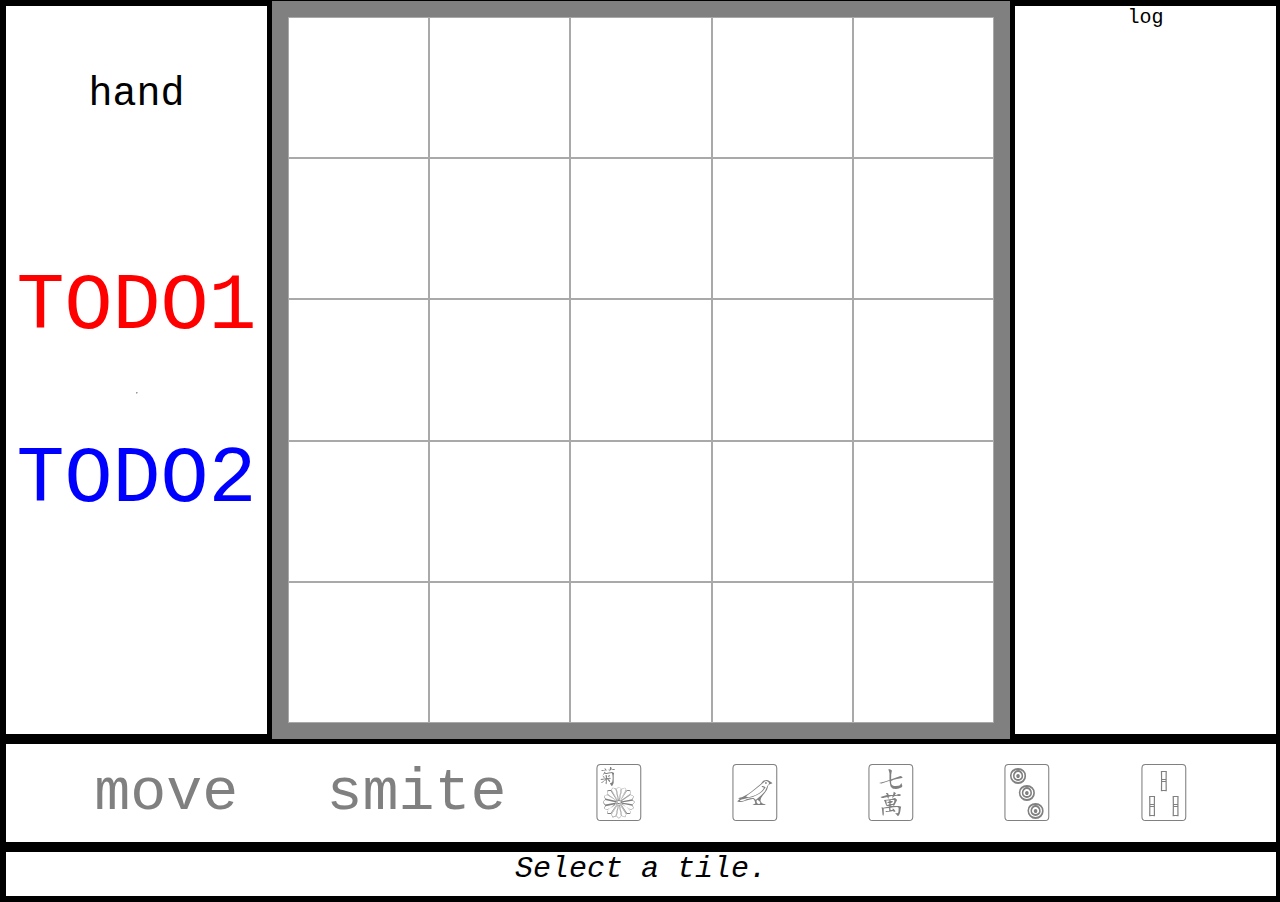
==== client/index.html @ 26b4623c "partial draft for encoding the FULL within-turn choices as a state machine" ====
<!DOCTYPE html>
<html lang="en">
  <head>
    <title>Arena In Progress</title>
    <link rel="stylesheet" href="style.css">
  </head>
  <body>
    <div class="container">
      <div class="player-info grid-element">
        <div class="title-box">hand</div>
        <div class="hand north">TODO1</div>
        <hr />
        <div class="hand south">TODO2</div>
      </div>
      <div class="board grid-element"></div>
      <div class="log grid-element">log</div>
      <div class="actions grid-element"></div>
      <div class="prompt grid-element">prompt</div>
    </div>
    <script src="main.js" type="module"></script>
  </body>
</html>
---- client/style.css ----
body {
  background-color: white;
  justify-content: center;
  align-items: center;
  margin: 0;
}

/* Top-level grid containing elements for the board, log, action buttons, etc. */

.container {
  display: grid;
  grid-template-columns: 1fr 82vmin 1fr;
  grid-template-rows: 82vmin 2fr 1fr;
  border: 1px solid black;

  font-family: 'Courier New';
  font-weight: normal;
  font-size: 20px;
  text-align: center;

  width: 100vw;
  height: 100vh;
}

.grid-element {
  border: 5px solid black;
}

.title-box {
  position: relative;
  top: -20%;
  display: inline;
  font-size: 40px;
  background-color: white;
}

.player-info {
  grid-column: 1 / 2;
  grid-row: 1 / 2;

  display: flex;
  align-items: center;
  justify-content: center;
  flex-direction: column;
  position: relative;
  font-size: 400%;
  padding: 2% 2%;
}
.log {
  grid-column: 3 / 4;
  grid-row: 1 / 2;
}
.actions {
  grid-column: 1 / 4;
  grid-row: 2 / 3;

  display: flex;
  flex-direction: row;
  font-size: 300%;
  align-items: center;
  justify-content: space-evenly;

  color: grey;
  font-weight: light;
}
.valid-action {
  color: black;
  font-weight: bold;
}
.chosen-action {
  border-radius: 100%;
  border: 1px solid;
}
.chosen-start::before {
  position: absolute;
  content: 'O';
  top: 0;
  bottom: 0;
  left: 0;
  right: 0;
  margin: auto;
}
.chosen-target::before {
  position: absolute;
  content: 'X';
  top: 0;
  bottom: 0;
  left: 0;
  right: 0;
  margin: auto;
}

.prompt {
  grid-column: 1 / 4;
  grid-row: 3 / 4;
  font-size: 150%;
  font-style: italic;
}

.board {
  grid-column: 2 / 3;
  grid-row: 1 / 2;
  aspect-ratio: 1;

  background-color: gray;
  display: flex;
  flex-direction: row;
  padding: 2% 2%;
  position: relative;
  border: 1px solid gray;
}

.column {
  box-sizing: border-box;
  width: 20%; /* assumes a 5x5 board */
}

.cell {
  box-sizing: border-box;
  height: 20%; /* assumes a 5x5 board */
  border: 1px solid darkgrey;
  background-color: white;
  position: relative;

  line-height: 14vmin;
  font-size: 14vmin;
}
.valid-target {
  background-color: lightgray;
}

.north {
  color: red
}

.south {
  color: blue
}
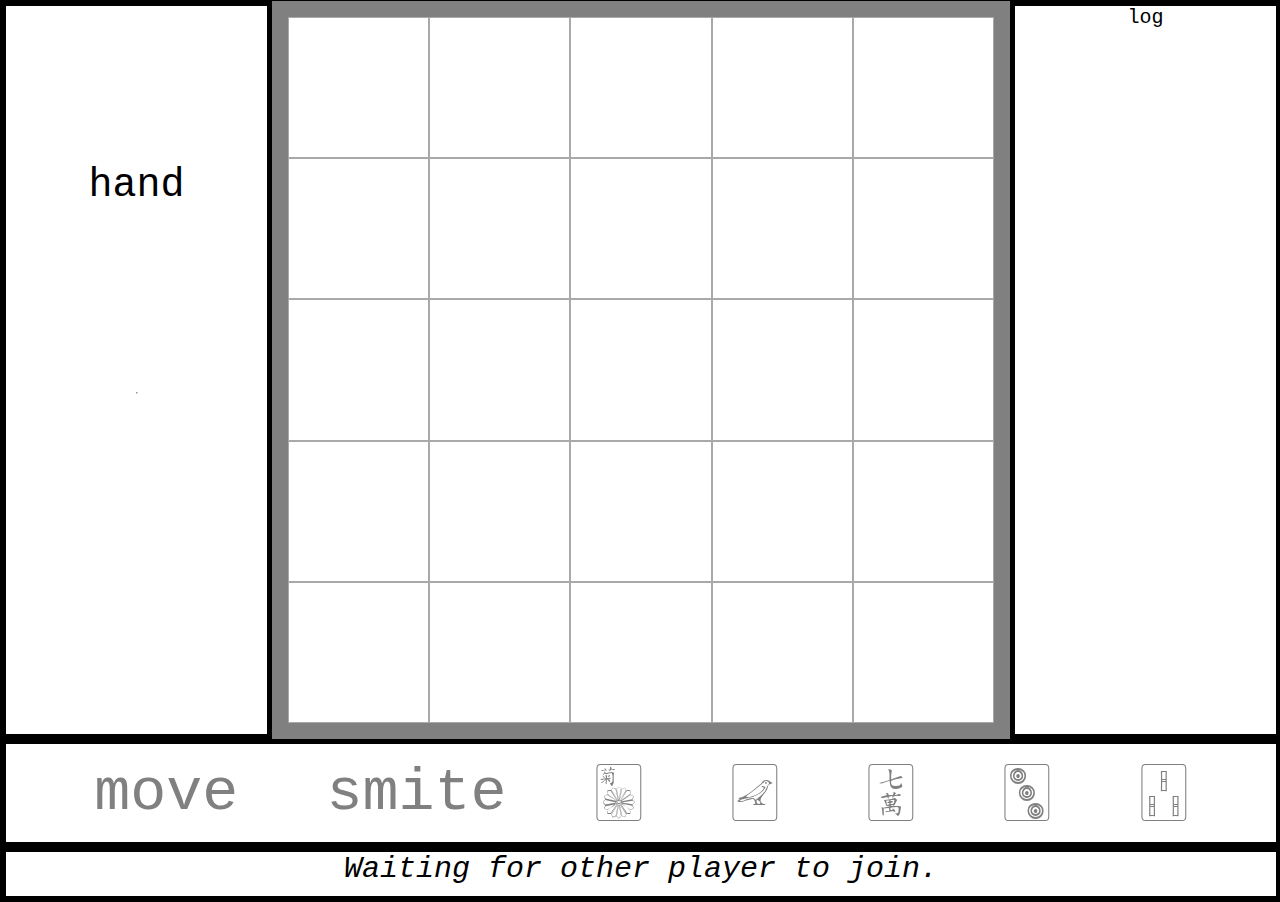
==== commit 352be412: "fix javascript join" ====
--- a/client/index.html
+++ b/client/index.html
@@ -8,9 +8,9 @@
     <div class="container">
       <div class="player-info grid-element">
         <div class="title-box">hand</div>
-        <div class="hand north">TODO1</div>
+        <div class="hand north"></div>
         <hr />
-        <div class="hand south">TODO2</div>
+        <div class="hand south"></div>
       </div>
       <div class="board grid-element"></div>
       <div class="log grid-element">log</div>
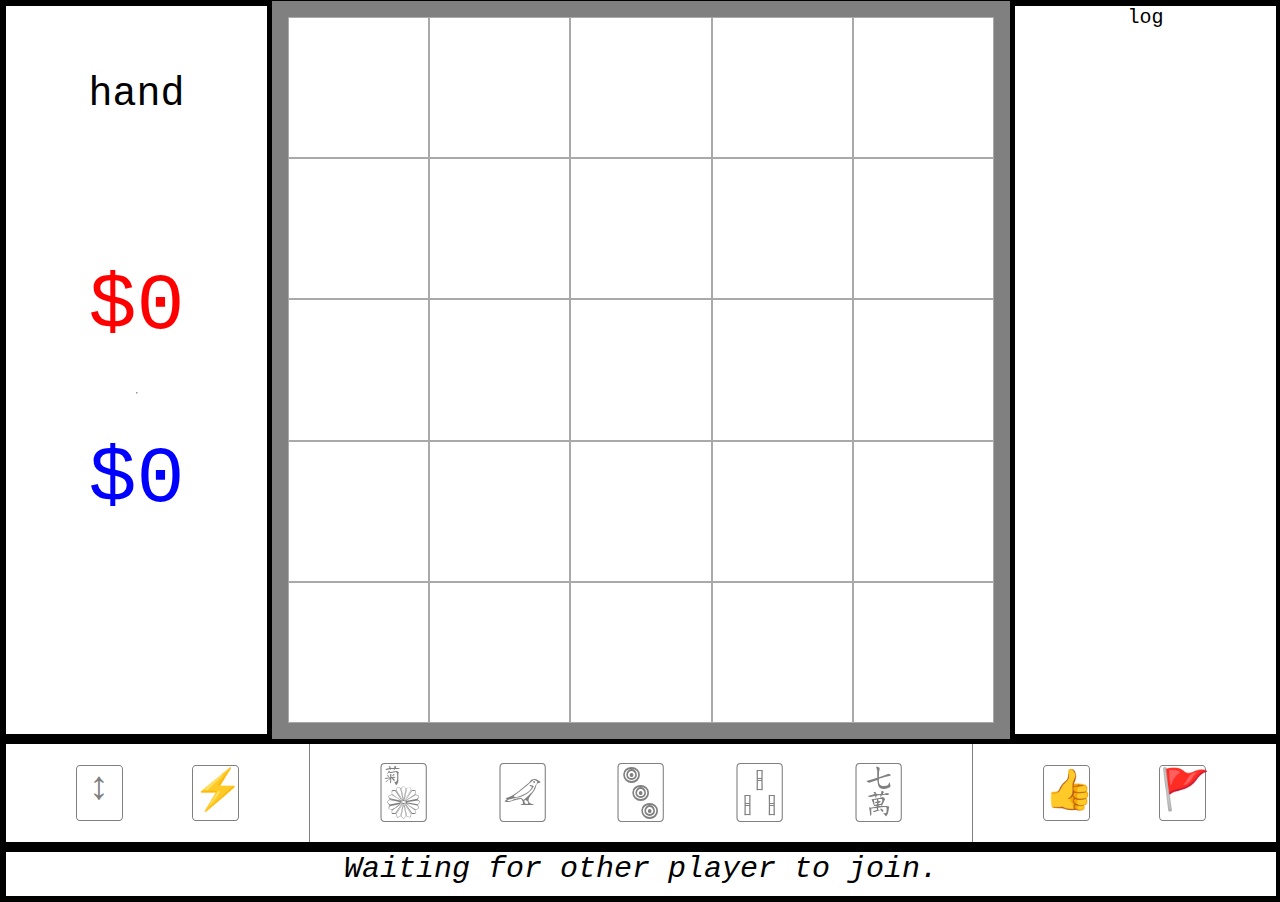
==== commit 69854d5f: "1 tile being lost successfully. 2nd is failing" ====
--- a/client/index.html
+++ b/client/index.html
@@ -8,9 +8,13 @@
     <div class="container">
       <div class="player-info grid-element">
         <div class="title-box">hand</div>
-        <div class="hand north"></div>
+        <div class="hand north">
+          <div class="coins">$0</div>
+        </div>
         <hr />
-        <div class="hand south"></div>
+        <div class="hand south">
+          <div class="coins">$0</div>
+        </div>
       </div>
       <div class="board grid-element"></div>
       <div class="log grid-element">log</div>
--- a/client/style.css
+++ b/client/style.css
@@ -56,12 +56,27 @@
 
   display: flex;
   flex-direction: row;
-  font-size: 300%;
   align-items: center;
   justify-content: space-evenly;
+  vertical-align: middle;
 
   color: grey;
   font-weight: light;
+}
+.tile-button {
+  font-size: 310%;
+}
+.outlined-button {
+  font-size: 200%;
+  border-radius: 8%;
+  border: 1px solid grey;
+  height: 6vmin;
+  width: 5vmin;
+  /* TODO the icons don't look vertically centered in the box */
+}
+.action-separator {
+  border-left: 1px solid;
+  height: 100%;
 }
 .valid-action {
   color: black;
@@ -136,3 +151,11 @@
 .south {
   color: blue
 }
+
+.target-north.chosen-target::before {
+  color: red
+}
+
+.target-south.chosen-target::before {
+  color: blue
+}
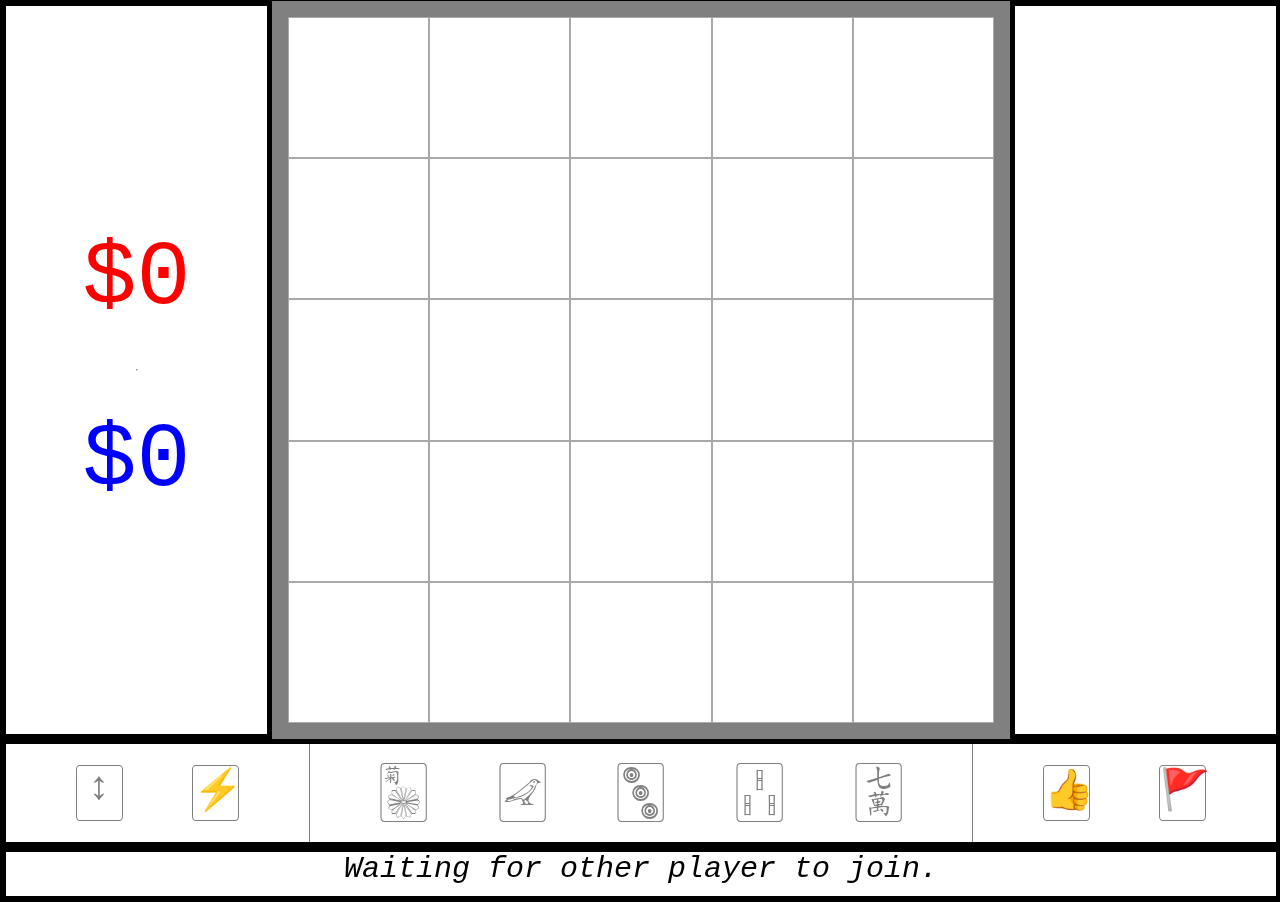
==== commit 352723d2: "remove title-box" ====
--- a/client/index.html
+++ b/client/index.html
@@ -7,7 +7,6 @@
   <body>
     <div class="container">
       <div class="player-info grid-element">
-        <div class="title-box">hand</div>
         <div class="hand north">
           <div class="coins">$0</div>
         </div>
@@ -17,9 +16,9 @@
         </div>
       </div>
       <div class="board grid-element"></div>
-      <div class="log grid-element">log</div>
+      <div class="log grid-element"></div>
       <div class="actions grid-element"></div>
-      <div class="prompt grid-element">prompt</div>
+      <div class="prompt grid-element">Connecting...</div>
     </div>
     <script src="main.js" type="module"></script>
   </body>
--- a/client/style.css
+++ b/client/style.css
@@ -3,10 +3,11 @@
   justify-content: center;
   align-items: center;
   margin: 0;
+  overflow: hidden;
+  position: fixed;
 }
 
-/* Top-level grid containing elements for the board, log, action buttons, etc. */
-
+/* top-level grid containing the board, log, action panel, player info, etc. */
 .container {
   display: grid;
   grid-template-columns: 1fr 82vmin 1fr;
@@ -25,31 +26,51 @@
 .grid-element {
   border: 5px solid black;
 }
-
+/*
 .title-box {
   position: relative;
   top: -20%;
   display: inline;
   font-size: 40px;
   background-color: white;
-}
+}*/
 
+/* the player-info box displays coins and tiles in hand */
 .player-info {
   grid-column: 1 / 2;
   grid-row: 1 / 2;
 
   display: flex;
-  align-items: center;
   justify-content: center;
   flex-direction: column;
   position: relative;
-  font-size: 400%;
   padding: 2% 2%;
+
+  line-height: 10vmin;
+  font-size: 10vmin;
 }
+.hand-tile {
+  font-weight: light;
+}
+.hand-tile.highlight {
+  color: black;
+  font-weight: bold;
+}
+
+/*
+the log is a list of text notes on the right side of the screen
+explaining what happened in previous turns
+*/
 .log {
   grid-column: 3 / 4;
   grid-row: 1 / 2;
+  overflow-y:auto;
 }
+
+/*
+the action panel has buttons for move, smite, the tiles, and the responses
+currently available actions are highlighted
+*/
 .actions {
   grid-column: 1 / 4;
   grid-row: 2 / 3;
@@ -65,6 +86,7 @@
 }
 .tile-button {
   font-size: 310%;
+
 }
 .outlined-button {
   font-size: 200%;
@@ -72,19 +94,68 @@
   border: 1px solid grey;
   height: 6vmin;
   width: 5vmin;
-  /* TODO the icons don't look vertically centered in the box */
+  /* TODO these icons don't look vertically centered in the box */
 }
 .action-separator {
   border-left: 1px solid;
   height: 100%;
 }
-.valid-action {
+.tile-button.highlight {
   color: black;
   font-weight: bold;
+}
+.outlined-button.highlight {
+  border-width: thick;
+  border-color: black;
+  color: black;
 }
 .chosen-action {
   border-radius: 100%;
   border: 1px solid;
+}
+
+/*
+the prompt is a text string at the bottom of the screen
+explaining what the player should do next
+*/
+.prompt {
+  grid-column: 1 / 4;
+  grid-row: 3 / 4;
+  font-size: 150%;
+  font-style: italic;
+
+  overflow-x:auto;
+}
+
+/* the board is a 5x5 display with the tiles on board */
+.board {
+  grid-column: 2 / 3;
+  grid-row: 1 / 2;
+  aspect-ratio: 1;
+
+  background-color: gray;
+  display: flex;
+  flex-direction: row;
+  padding: 2% 2%;
+  position: relative;
+  border: 1px solid gray;
+}
+.column {
+  box-sizing: border-box;
+  width: 20%; /* assumes a 5x5 board */
+}
+.cell {
+  box-sizing: border-box;
+  height: 20%; /* assumes a 5x5 board */
+  border: 1px solid darkgrey;
+  background-color: white;
+  position: relative;
+
+  line-height: 14vmin;
+  font-size: 14vmin;
+}
+.cell.highlight {
+  background-color: lightgray;
 }
 .chosen-start::before {
   position: absolute;
@@ -105,45 +176,6 @@
   margin: auto;
 }
 
-.prompt {
-  grid-column: 1 / 4;
-  grid-row: 3 / 4;
-  font-size: 150%;
-  font-style: italic;
-}
-
-.board {
-  grid-column: 2 / 3;
-  grid-row: 1 / 2;
-  aspect-ratio: 1;
-
-  background-color: gray;
-  display: flex;
-  flex-direction: row;
-  padding: 2% 2%;
-  position: relative;
-  border: 1px solid gray;
-}
-
-.column {
-  box-sizing: border-box;
-  width: 20%; /* assumes a 5x5 board */
-}
-
-.cell {
-  box-sizing: border-box;
-  height: 20%; /* assumes a 5x5 board */
-  border: 1px solid darkgrey;
-  background-color: white;
-  position: relative;
-
-  line-height: 14vmin;
-  font-size: 14vmin;
-}
-.valid-target {
-  background-color: lightgray;
-}
-
 .north {
   color: red
 }
@@ -159,3 +191,4 @@
 .target-south.chosen-target::before {
   color: blue
 }
+
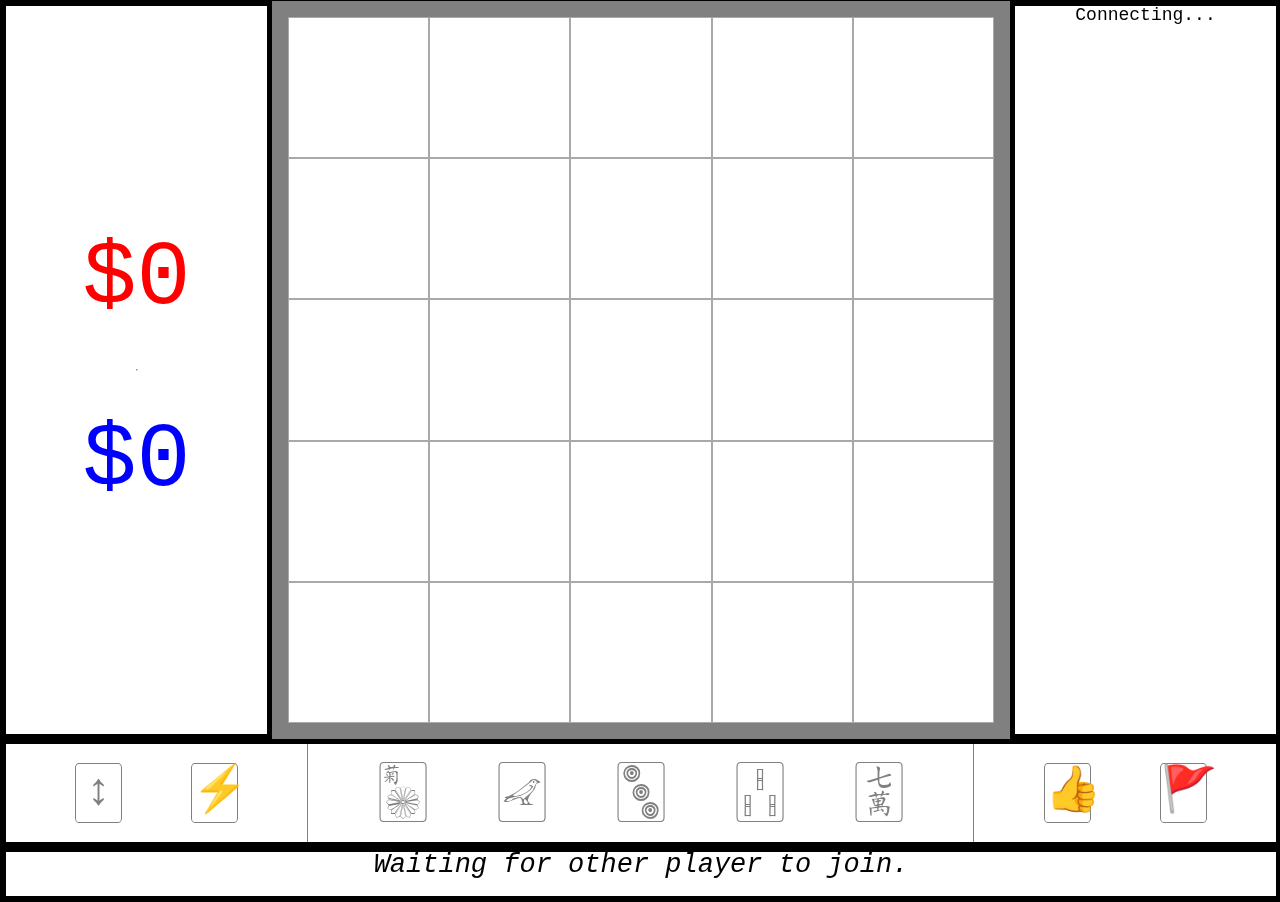
==== commit e47ce9cb: "size all text fonts with vmin too" ====
--- a/client/index.html
+++ b/client/index.html
@@ -16,7 +16,7 @@
         </div>
       </div>
       <div class="board grid-element"></div>
-      <div class="log grid-element"></div>
+      <div class="log grid-element">Connecting...</div>
       <div class="actions grid-element"></div>
       <div class="prompt grid-element">Connecting...</div>
     </div>
--- a/client/style.css
+++ b/client/style.css
@@ -22,18 +22,9 @@
   width: 100vw;
   height: 100vh;
 }
-
 .grid-element {
   border: 5px solid black;
 }
-/*
-.title-box {
-  position: relative;
-  top: -20%;
-  display: inline;
-  font-size: 40px;
-  background-color: white;
-}*/
 
 /* the player-info box displays coins and tiles in hand */
 .player-info {
@@ -65,6 +56,9 @@
   grid-column: 3 / 4;
   grid-row: 1 / 2;
   overflow-y:auto;
+
+  line-height: 2vmin;
+  font-size: 2vmin;
 }
 
 /*
@@ -85,16 +79,18 @@
   font-weight: light;
 }
 .tile-button {
-  font-size: 310%;
-
+  line-height: 7vmin;
+  font-size: 7vmin;
 }
 .outlined-button {
   font-size: 200%;
   border-radius: 8%;
   border: 1px solid grey;
-  height: 6vmin;
   width: 5vmin;
-  /* TODO these icons don't look vertically centered in the box */
+  line-height: 6.5vmin;
+  font-size: 5vmin;
+  vertical-align: middle;
+  /* TODO the emoji aren't quite vertically centered in the box */
 }
 .action-separator {
   border-left: 1px solid;
@@ -121,7 +117,8 @@
 .prompt {
   grid-column: 1 / 4;
   grid-row: 3 / 4;
-  font-size: 150%;
+  font-size: 3vmin;
+  line-height: 3vmin;
   font-style: italic;
 
   overflow-x:auto;
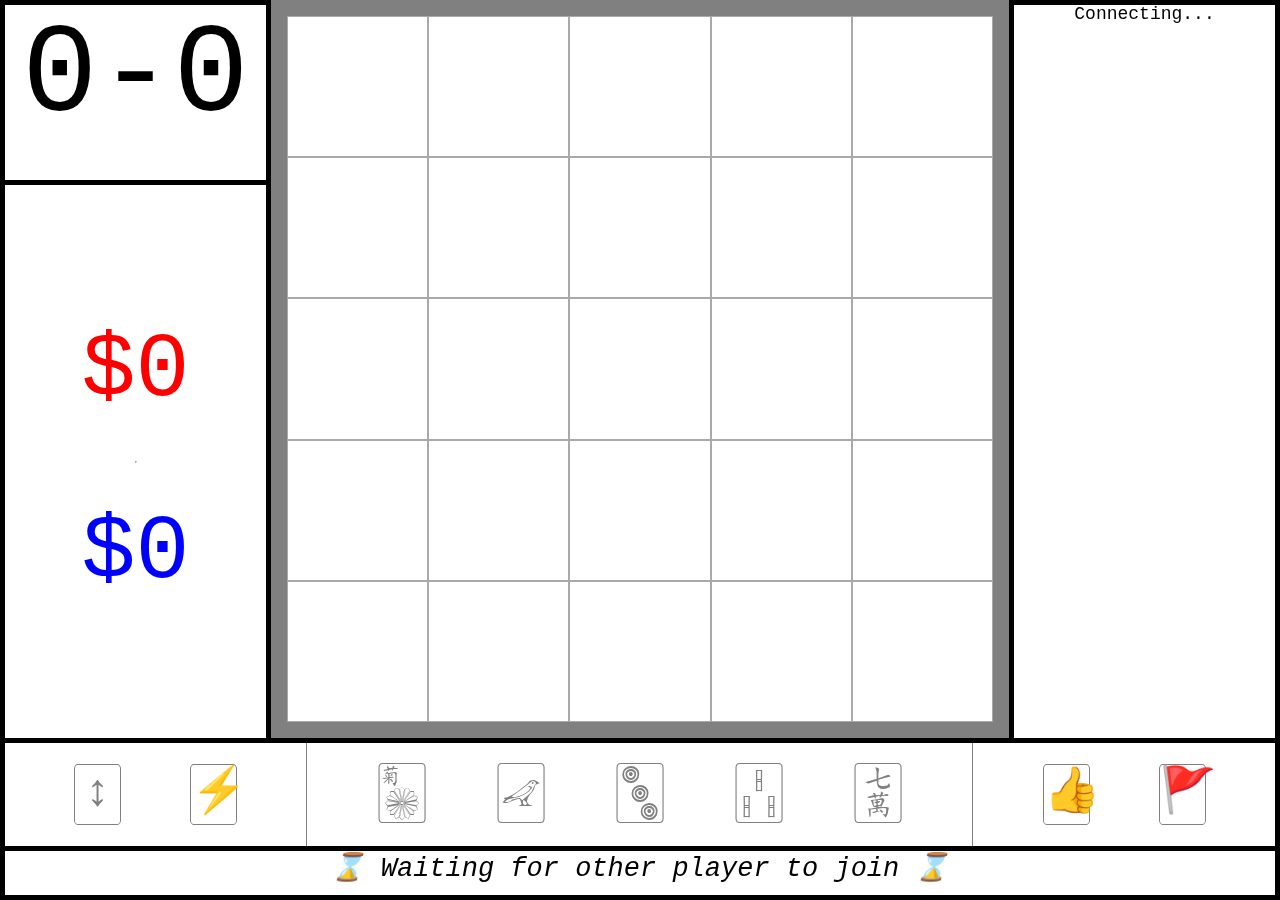
==== commit ace652bf: "fill score with dummy html" ====
--- a/client/index.html
+++ b/client/index.html
@@ -6,6 +6,7 @@
   </head>
   <body>
     <div class="container">
+      <div class="score grid-element">0&hyphen;0</div>
       <div class="player-info grid-element">
         <div class="hand north">
           <div class="coins">$0</div>
--- a/client/style.css
+++ b/client/style.css
@@ -11,8 +11,8 @@
 .container {
   display: grid;
   grid-template-columns: 1fr 82vmin 1fr;
-  grid-template-rows: 82vmin 2fr 1fr;
-  border: 1px solid black;
+  grid-template-rows: 20vmin 62vmin 2fr 1fr;
+  cursor: default;
 
   font-family: 'Courier New';
   font-weight: normal;
@@ -25,11 +25,21 @@
 .grid-element {
   border: 5px solid black;
 }
+/* the score box displays the match score */
+.score {
+  grid-column: 1 / 2;
+  grid-row: 1 / 2;
+
+  font-size: 14vmin;
+  justify-content: center;
+  align-items: center;
+  border-bottom-width: 0;
+}
 
 /* the player-info box displays coins and tiles in hand */
 .player-info {
   grid-column: 1 / 2;
-  grid-row: 1 / 2;
+  grid-row: 2 / 3;
 
   display: flex;
   justify-content: center;
@@ -39,6 +49,7 @@
 
   line-height: 10vmin;
   font-size: 10vmin;
+  border-bottom-width: 0;
 }
 .hand-tile {
   font-weight: light;
@@ -54,11 +65,13 @@
 */
 .log {
   grid-column: 3 / 4;
-  grid-row: 1 / 2;
+  grid-row: 1 / 3;
   overflow-y:auto;
 
   line-height: 2vmin;
   font-size: 2vmin;
+  cursor: text;
+  border-bottom-width: 0;
 }
 
 /*
@@ -67,7 +80,7 @@
 */
 .actions {
   grid-column: 1 / 4;
-  grid-row: 2 / 3;
+  grid-row: 3 / 4;
 
   display: flex;
   flex-direction: row;
@@ -77,6 +90,7 @@
 
   color: grey;
   font-weight: light;
+  border-bottom-width: 0;
 }
 .tile-button {
   line-height: 7vmin;
@@ -109,6 +123,35 @@
   border-radius: 100%;
   border: 1px solid;
 }
+.tooltip {
+  position: relative;
+  display: inline-block;
+}
+.tooltip .tooltiptext {
+  line-height: 2vmin;
+  font-size: 2vmin;
+  font-weight: normal;
+
+  background-color: black;
+  color: white;
+
+  visibility: hidden;
+  text-align: center;
+  padding: 5px 0;
+  border-radius: 6px;
+
+  position: absolute;
+  z-index: 1;
+
+  width: 20vmin;
+  bottom: 100%;
+  left: 50%;
+  margin-left: -10vmin;
+}
+
+.tooltip:hover .tooltiptext {
+  visibility: visible;
+}
 
 /*
 the prompt is a text string at the bottom of the screen
@@ -116,18 +159,19 @@
 */
 .prompt {
   grid-column: 1 / 4;
-  grid-row: 3 / 4;
+  grid-row: 4 / 5;
   font-size: 3vmin;
-  line-height: 3vmin;
+  line-height: 4vmin;
   font-style: italic;
 
+  vertical-align: middle;
   overflow-x:auto;
 }
 
 /* the board is a 5x5 display with the tiles on board */
 .board {
   grid-column: 2 / 3;
-  grid-row: 1 / 2;
+  grid-row: 1 / 3;
   aspect-ratio: 1;
 
   background-color: gray;
@@ -144,6 +188,7 @@
 .cell {
   box-sizing: border-box;
   height: 20%; /* assumes a 5x5 board */
+  width: 100%;
   border: 1px solid darkgrey;
   background-color: white;
   position: relative;
@@ -153,6 +198,22 @@
 }
 .cell.highlight {
   background-color: lightgray;
+}
+.cell.special {
+  font-size: 7vmin;
+  line-height: 7vmin;
+}
+.specialRow {
+  display: flex;
+  flex-direction: row;
+  justify-content: space-evenly;
+  color: grey;
+}
+.board-tile {
+  font-weight: light;
+}
+.board-tile.highlight {
+  font-weight: bold;
 }
 .chosen-start::before {
   position: absolute;
@@ -174,18 +235,30 @@
 }
 
 .north {
-  color: red
+  color: red;
 }
 
 .south {
-  color: blue
+  color: blue;
 }
 
 .target-north.chosen-target::before {
-  color: red
+  color: red;
 }
 
 .target-south.chosen-target::before {
-  color: blue
-}
-
+  color: blue;
+}
+
+.start-north {
+  color: red;
+}
+
+.start-south {
+  color: blue;
+}
+
+.highlight {
+  cursor: pointer;
+}
+
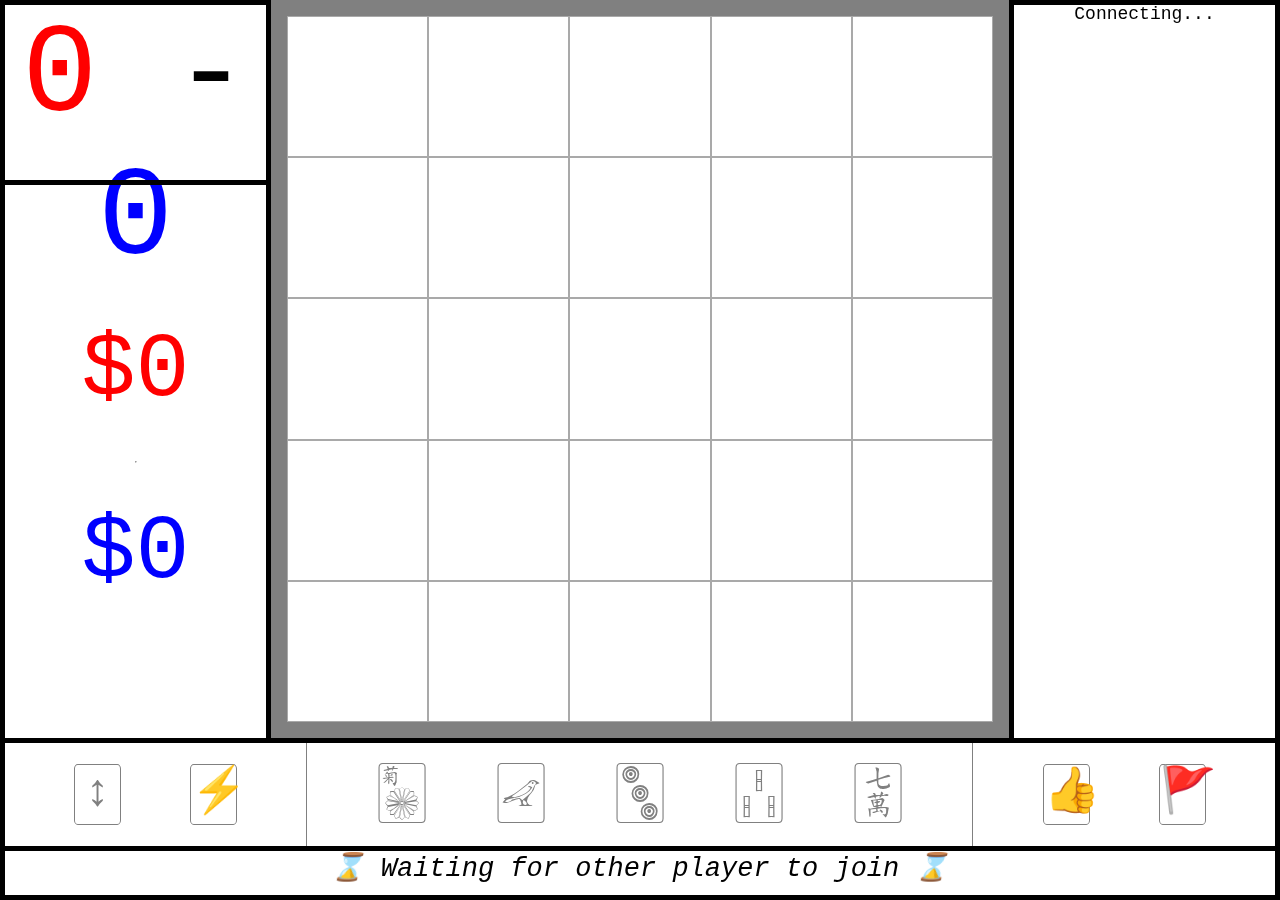
==== commit 509824a6: "update match score throughout the game and preserve between games" ====
--- a/client/index.html
+++ b/client/index.html
@@ -6,7 +6,11 @@
   </head>
   <body>
     <div class="container">
-      <div class="score grid-element">0&hyphen;0</div>
+      <div class="score grid-element">
+        <span class="north">0</span>
+        <span>&hyphen;</span>
+        <span class="south">0</span>
+      </div>
       <div class="player-info grid-element">
         <div class="hand north">
           <div class="coins">$0</div>
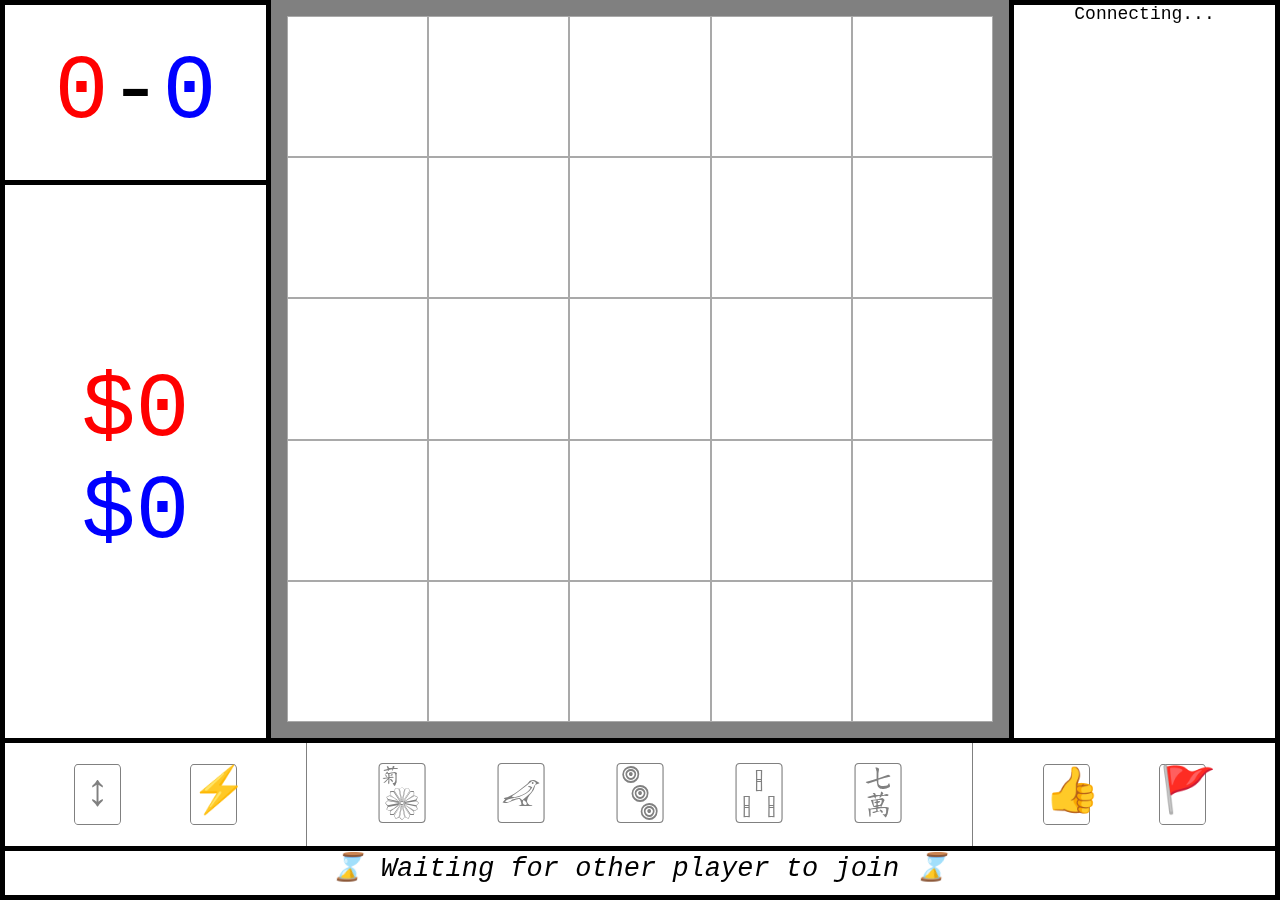
==== commit a2a2016c: "size left panel based on viewport height for still-bad but maybe slightly better resizing?" ====
--- a/client/index.html
+++ b/client/index.html
@@ -15,7 +15,6 @@
         <div class="hand north">
           <div class="coins">$0</div>
         </div>
-        <hr />
         <div class="hand south">
           <div class="coins">$0</div>
         </div>
--- a/client/style.css
+++ b/client/style.css
@@ -30,9 +30,13 @@
   grid-column: 1 / 2;
   grid-row: 1 / 2;
 
-  font-size: 14vmin;
+  font-size: 10vh;
+
+  display: flex;
   justify-content: center;
-  align-items: center;
+  flex-direction: row;
+  align-items: center;
+
   border-bottom-width: 0;
 }
 
@@ -44,11 +48,9 @@
   display: flex;
   justify-content: center;
   flex-direction: column;
-  position: relative;
-  padding: 2% 2%;
-
-  line-height: 10vmin;
-  font-size: 10vmin;
+  align-items: center;
+
+  font-size: 10vh;
   border-bottom-width: 0;
 }
 .hand-tile {
